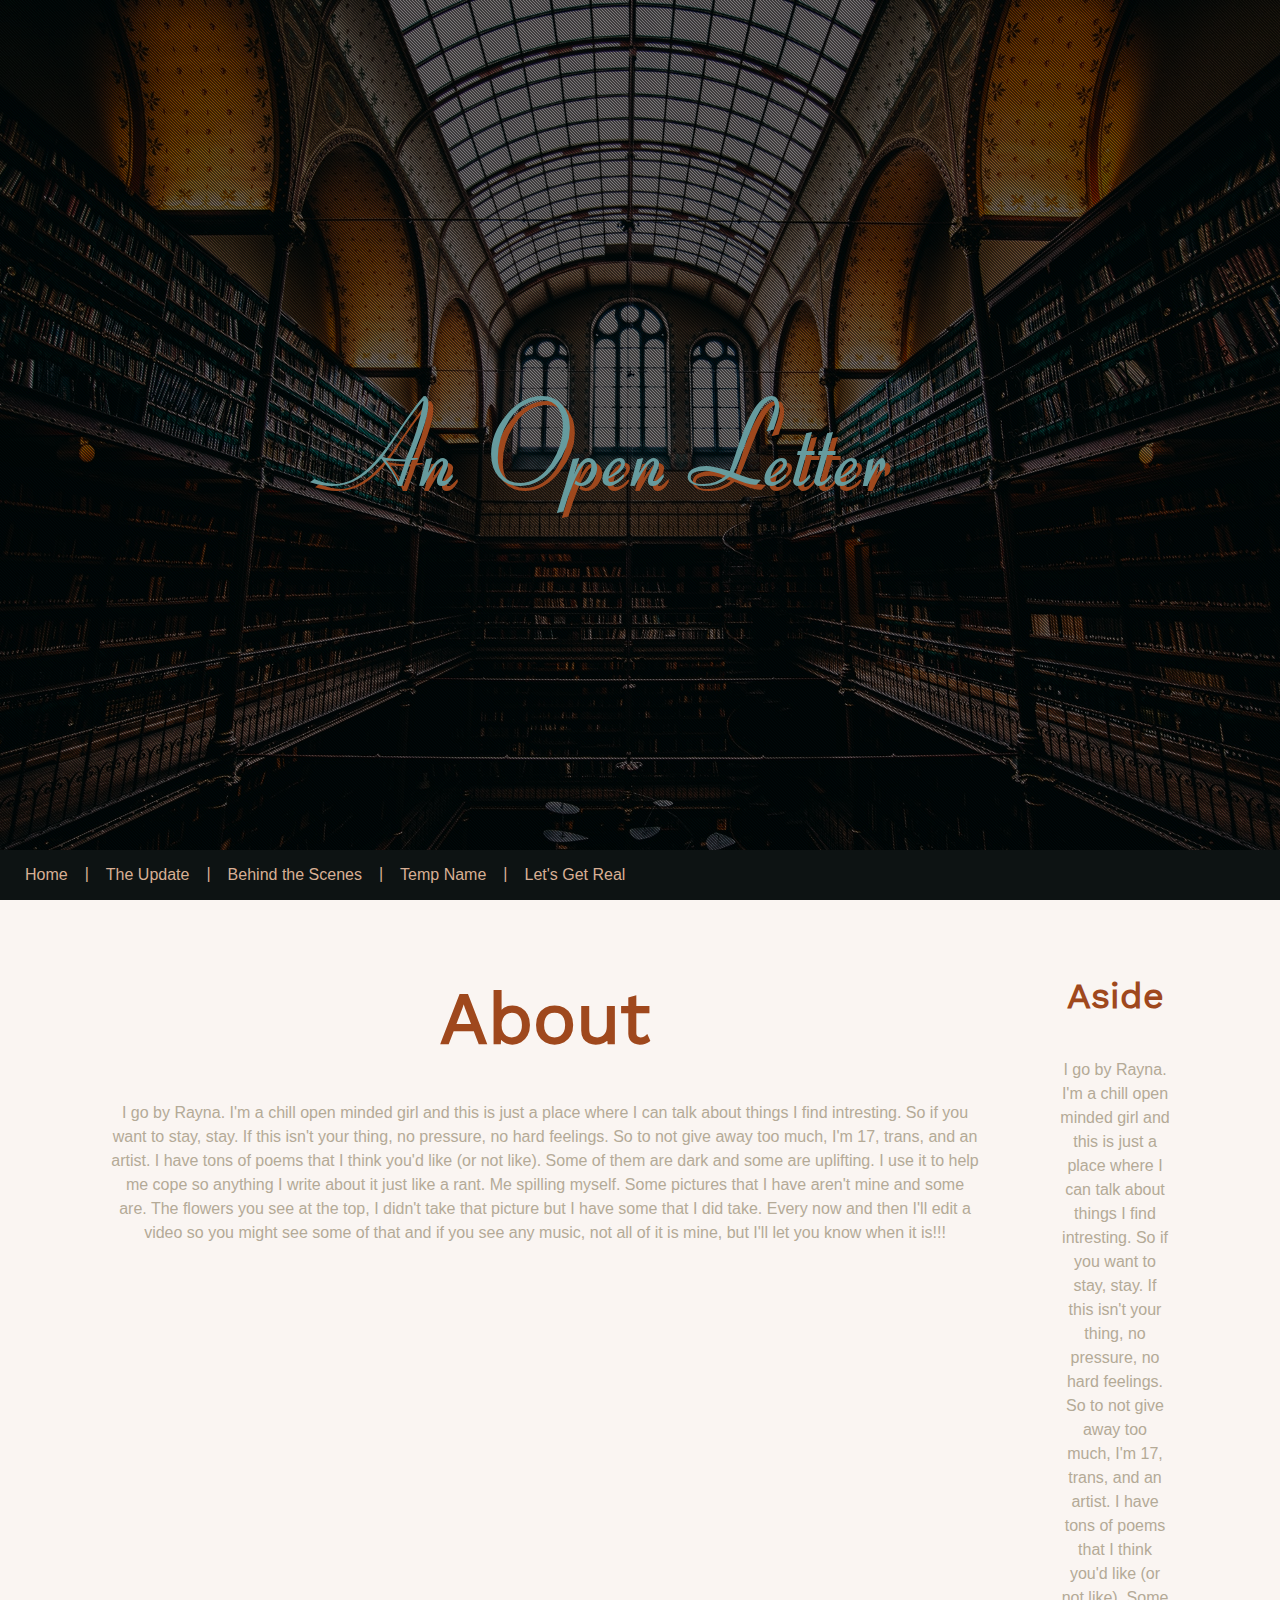
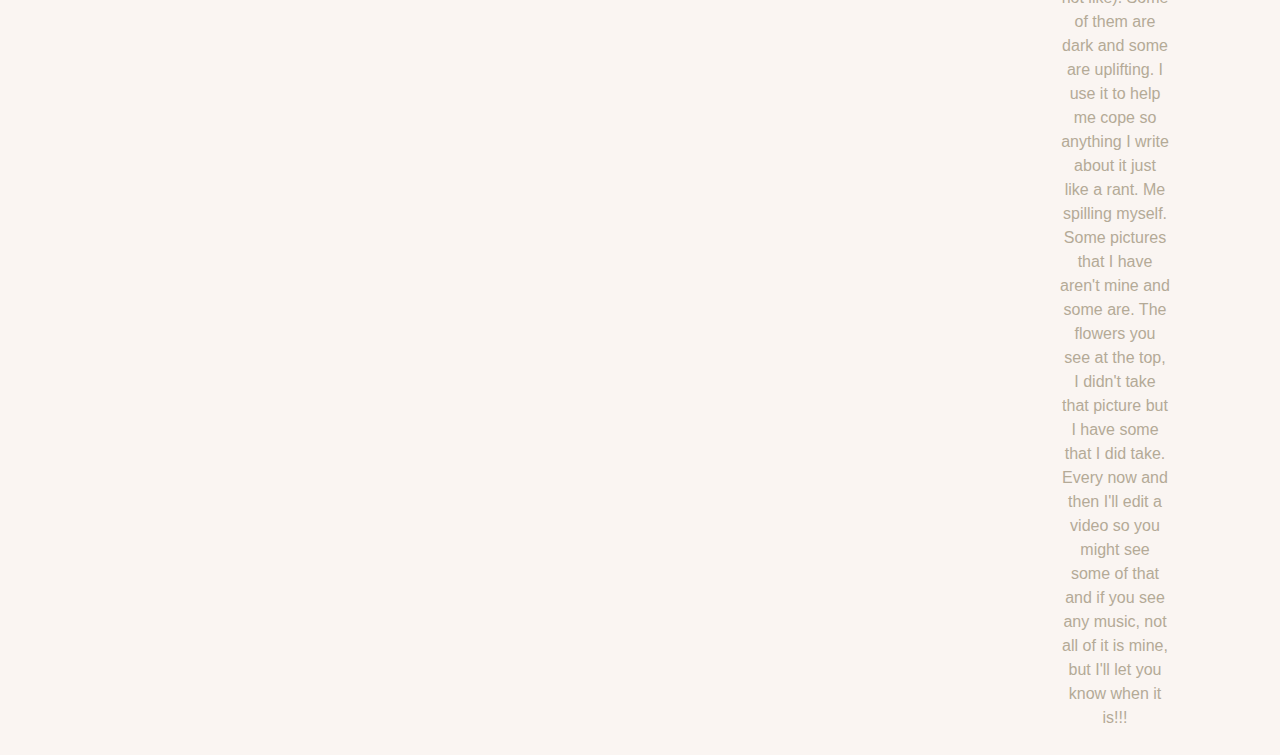
==== index.html @ 6d3339d5 "Major Update" ====
<!DOCTYPE html>
<html lang="en">

<head>

  <meta charset="utf-8">
  <meta name="description" content="Welcome to my blog.">
  <meta name="author" content="Rayna Weeden">
  <meta name="viewport" content="width=device-width, initial-scale=1">
  <link rel="icon" href="img/background.jpg">

  <title>An Open Letter</title>

  <!-- Bootstrap -->
  <link rel="stylesheet" href="bootstrap/css/bootstrap.min.css">
  <!-- Style Css -->
  <link href="css/main.css" rel="stylesheet">
  <!-- Font/icon List -->
  <link href="css/fonts.css" rel="stylesheet">

</head>

<body id="body">

  <header class="masthead">
    <div class="container d-flex align-items-center">
      <div class="row">
        <div class="col-lg-10 mx-auto d-flex flex-column justify-content-center">
          <h1>An Open Letter</h1>
        </div>
      </div>
    </div>
  </header>

  <!-- Nav Bar -->

  <nav id="mainNav" class="navbar navbar-expand-xl navbar-togglable">
    <div class="container">

      <!-- Toggler -->
      <button class="navbar-toggler collapsed" type="button" data-toggle="collapse" data-target="#navbarCollapse" aria-controls="navbarCollapse" aria-expanded="false" aria-label="Toggle navigation">
        <i class="fas fa-bars"></i>
      </button>
      <!-- Collapse -->
      <div class="collapse navbar-collapse" id="navbarCollapse">

        <!-- Links -->
        <ul id="navbarWrapper" class="nav navbar-nav custom-navbar">

          <li class="nav-item-divider">
            <span class="nav-link">
              <span></span>
            </span>
          </li>

          <li class="nav-item active">
            <a class="nav-link sliding-link btn" href="#home">
              Home
            </a>
          </li>

          <li class="nav-item-divider">
            <span class="nav-link">
              <span>|</span>
            </span>
          </li>

          <li class="nav-item">
            <a class="nav-link sliding-link btn" href="#aboutUs">
              The Update
            </a>
          </li>

          <li class="nav-item-divider">
            <span class="nav-link">
              <span>|</span>
            </span>
          </li>

          <li class="nav-item">
            <a class="nav-link sliding-link btn" href="#meetUs">
              Behind the Scenes
            </a>
          </li>

          <li class="nav-item-divider">
            <span class="nav-link">
              <span>|</span>
            </span>
          </li>

          <li class="nav-item">
            <a class="nav-link sliding-link btn" href="#contacts">
              Temp Name
            </a>
          </li>

          <li class="nav-item-divider">
            <span class="nav-link">
              <span>|</span>
            </span>
          </li>

          <li class="nav-item">
            <a class="nav-link sliding-link btn" href="#contacts">
              Let's Get Real
            </a>
          </li>

          <!-- Nav Divider -->

          <li class="nav-item-divider">
            <span class="nav-link">
              <span></span>
            </span>
          </li>

        </ul>

      </div> <!-- / .navbar-collapse -->

    </div> <!-- / .container -->
  </nav>

  <main>
    <div class="container">
      <div class="row">
        <article class="col-lg-10">
          <h1>About</h1>
          <p>
            I go by Rayna. I'm a chill open minded girl and this is just a place where I can talk about things I find intresting. So if you want to stay, stay. If this isn't your thing, no pressure, no hard feelings.
            So to not give away too much, I'm 17, trans, and an artist. I have tons of poems that I think you'd like (or not like). Some of them are dark and some are uplifting. I use it to help me cope so anything I write about it just like a rant.
            Me spilling myself. Some pictures that I have aren't mine and some are. The flowers you see at the top, I didn't take that picture but I have some that I did take. Every now and then I'll edit a video so you might see some of that and if
            you see any music, not all of it is mine, but I'll let you know when it is!!!
          </p>
        </article>
        <aside class="col-lg-2">
          <h4>Aside</h4>
          <p>
            I go by Rayna. I'm a chill open minded girl and this is just a place where I can talk about things I find intresting. So if you want to stay, stay. If this isn't your thing, no pressure, no hard feelings.
            So to not give away too much, I'm 17, trans, and an artist. I have tons of poems that I think you'd like (or not like). Some of them are dark and some are uplifting. I use it to help me cope so anything I write about it just like a rant.
            Me spilling myself. Some pictures that I have aren't mine and some are. The flowers you see at the top, I didn't take that picture but I have some that I did take. Every now and then I'll edit a video so you might see some of that and if
            you see any music, not all of it is mine, but I'll let you know when it is!!!
          </p>
        </aside>
      </div>
    </div>
  </main>


  <!-- Bootstrap core JavaScript -->
  <script src="js/jquery.min.js"></script>
  <script src="bootstrap/js/bootstrap.bundle.min.js"></script>

  <!-- Plugin JavaScript -->
  <script src="js/jquery.easing.min.js"></script>

  <!-- Custom scripts for this template -->
  <script src="js/main.js"></script>

</body>

</html>
---- css/main.css ----
body, html {
  width: 100%;
  height: 100%;
  background-color: #FAF5F2;
  color: #B4AA97;
}

body {
  margin: 0;
}

/* width */
::-webkit-scrollbar {
  width: 5px;
}

::-moz-scrollbar {
  width: 5px;
}

/* Track */
::-webkit-scrollbar-track {
  background: #f1f1f1;
}

::-moz-scrollbar-track {
  background: #f1f1f1;
}

/* Handle */
::-webkit-scrollbar-thumb {
  background: #888;
}

::-moz-scrollbar-thumb {
  background: #888;
}

/* Handle on hover */
::-webkit-scrollbar-thumb:hover {
  background: #555;
}

::-moz-scrollbar-thumb:hover {
  background: #555;
}

.hidden {
  visibility: hidden;
  display: none;
}

.shown {
  visibility: visible;
  display: block;
}

.overshown {
  overflow-y: scroll;
}

.overhidden {
  overflow: hidden;
}

.backgroundfix {
  background-attachment: fixed !important;
}


/*____________________________________________________________________________________*/
/* Header */
header.masthead {
  background: url("[data-uri]") repeat,
  url(../img/will-van-wingerden-dsvJgiBJTOs-unsplash.jpg);
  background-position: center center;
  background-size: auto, cover;
  width: 100%;
  height: 100%;
  text-align: center;
}

header.masthead h1 {
  color: #669b9e;
  font-size: 126px;
  font-weight: 600;
  text-shadow: 5px 5px #9f481d;
  font-family: 'Aspire', script;
}

header.masthead .row,
header.masthead  .container {
  width: 100%;
  height: 100%;
}

/*____________________________________________________________________________________*/
/* Navbar */

nav#mainNav {
  background-color: #0D1313;
  padding: 15px;
  width: 100%;
  height: 50px;
  position: relative;
  top: -50px;
  left: 0;
}

#navbarBrand {
  color: #d8af94;
}

nav#mainNav .fab {
  font-size: 32px;
  color: #d8af94;
}

nav#mainNav .dropdown-menu {
  background-color: #FFF;
}

nav#mainNav .dropdown-item {
  color: #d8af94;
}

nav#mainNav .nav-link {
  color: #d8af94;
}

nav#mainNav.sticky {
  position: fixed;
  top: 0;
  z-index: 1;
}

#navbarWrapper {
  position: absolute;
  left: 0;
  animation-duration: 1.5s;
  animation-iteration-count: 1;
  animation-direction: normal;
  animation-timing-function: ease-in-out;
  animation-fill-mode: forwards;
  animation-delay: 0s;
}

.centerSlide{
  animation-name: centerSlide;
}

@keyframes centerSlide {
  from {
    left: 0;
  }
  to {
    left: 20%;
  }
}

.leftSlide{
  animation-name: leftSlide;
}

@keyframes leftSlide {
  from {
    left: 20%;
  }
  to {
    left: 0;
  }
}
/*____________________________________________________________________________________*/
/* Buttons */
.btn {
  background-color: inherit;
  color: inherit;
  width: auto;
  height: auto;
  text-decoration: none;
}

.btn:hover {
  color: #16181b;
  background-color: #977A67;
  width: 100%;
  height: 100%;
  border-radius: 0;
}

.btn.active {
  background-color: #A8897D;
  color: #0D1313;
}

.btn:focus, .btn:active {
  outline: none;
  -webkit-box-shadow: none;
  box-shadow: none;
}

/*____________________________________________________________________________________*/
/* Text */

a, ul, ol, li {
  text-decoration: none;
  list-style-type: none;
}

.h1, .h2, .h3, .h4, .h5, .h6, .p, h1, h2, h3, h4, h5, h6, p {
  padding: 15px;
  margin: 10px;
}

h1, h2, h3, h4, h5, h6, p {
  text-align: center;
}

h1, h2, h3, h4, h5, h6 {
  color: #9f481d;
  font-weight: 600;
  font-family: 'Work', sans-serif;
}

.h1, h1 {
  font-size: 72px;
}

.h2, h2 {
  font-size: 60px;
}

.h3, h3 {
  font-size: 48px;
}

@media (max-width: 719px) {
  .h3, h3 {
    font-size: 34px;
  }
}

.h4, h4 {
  font-size: 36px;
}

.h5, h5 {
  font-size: 24px;
}

.h6, h6 {
  font-size: 20px;
}

.p, p {
  font-size: 16px;
  font-family: 'Open Sans', sans-serif;
}
---- css/fonts.css ----
@font-face {
  font-family:"Aspire";
  src: url(../fonts/AspireDemibold-YaaO.ttf);
}
@font-face {
  font-family:"Paint";
  src: url(../fonts/Paintingwithchocolate-K5mo.ttf);
}
@font-face {
  font-family:"Work";
  src: url(../fonts/WorkSans-Regular.ttf);
}
@font-face {
  font-family:"Paint";
  src: url(../fonts/Paintingwithchocolate-K5mo.ttf);
}
@font-face {
  font-family:"Paint";
  src: url(../fonts/Paintingwithchocolate-K5mo.ttf);
}
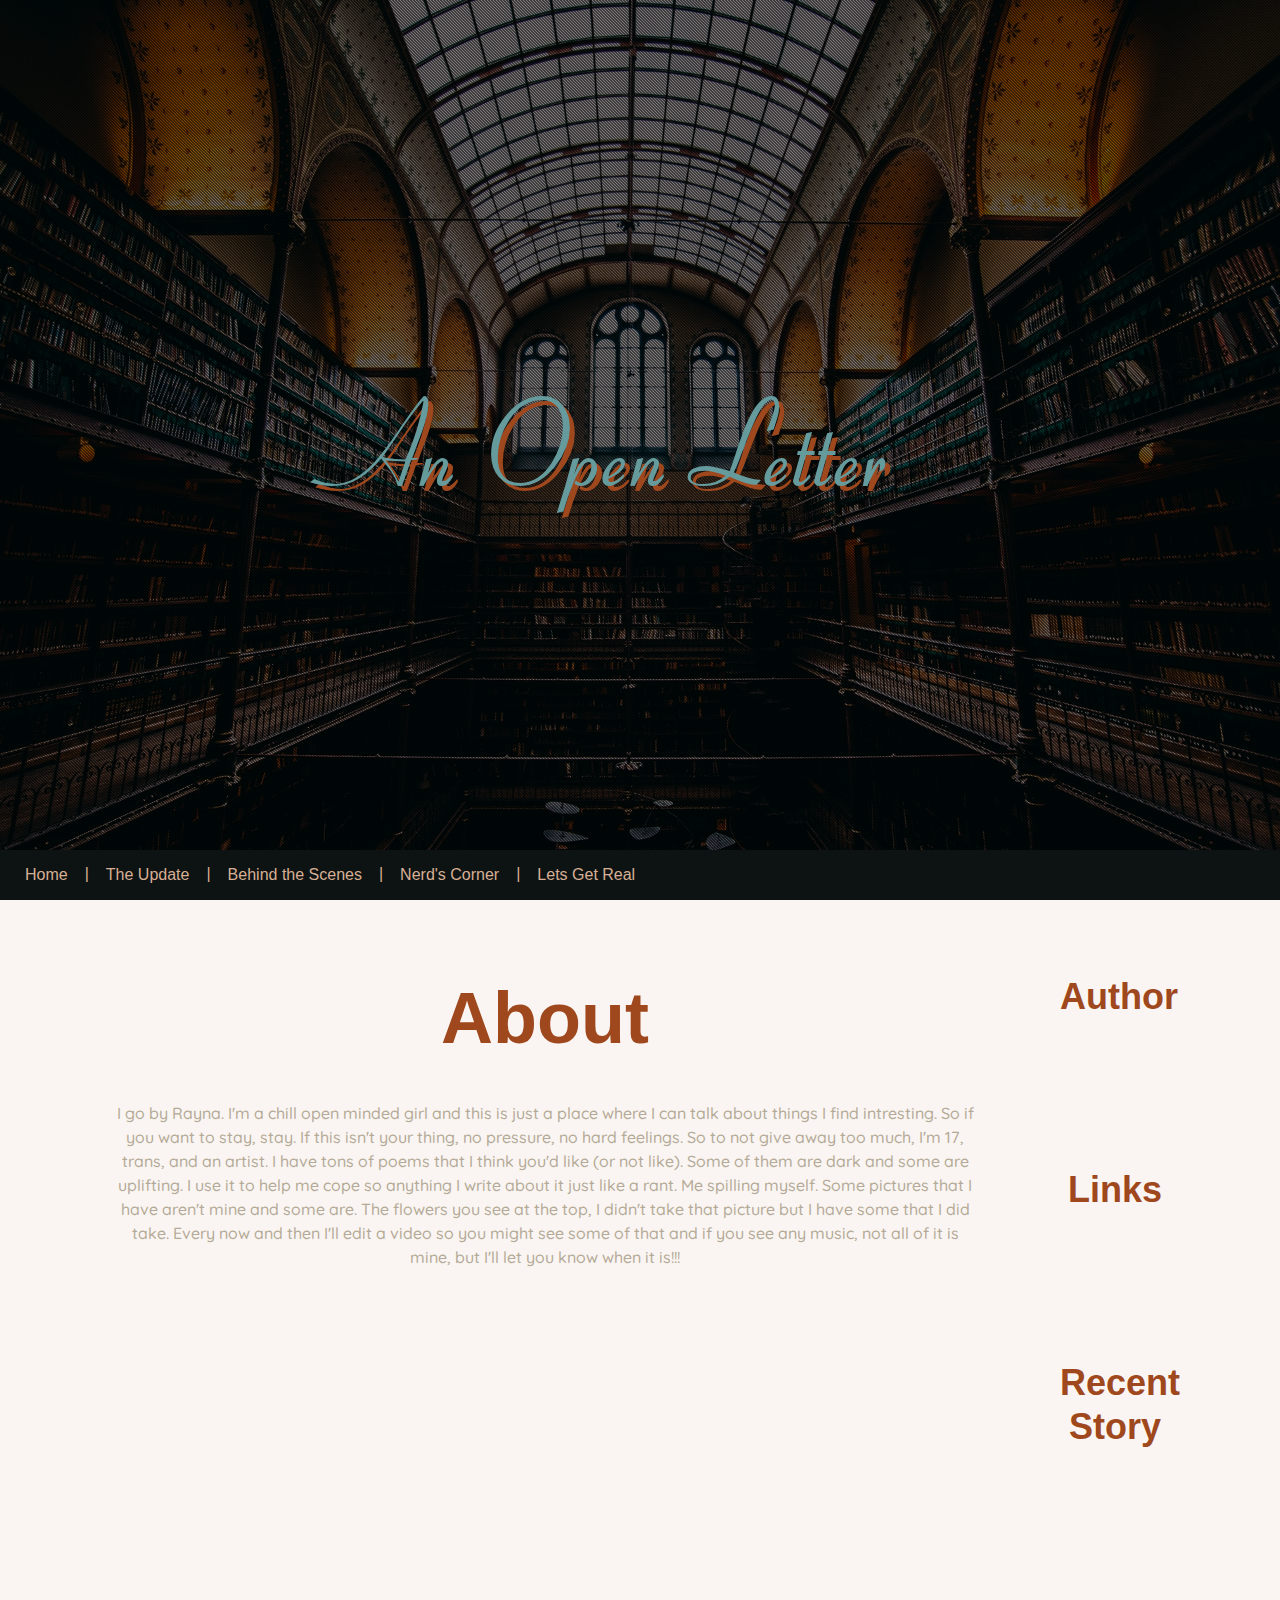
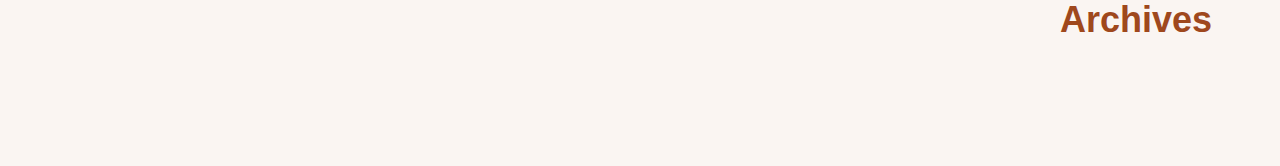
==== commit 49ebd3dc: "JavaScript & CSS animation update" ====
--- a/index.html
+++ b/index.html
@@ -90,8 +90,8 @@
           </li>
 
           <li class="nav-item">
-            <a class="nav-link sliding-link btn" href="#contacts">
-              Temp Name
+            <a class="nav-link sliding-link btn" href="#nerdsCorner">
+              Nerd's Corner
             </a>
           </li>
 
@@ -102,8 +102,8 @@
           </li>
 
           <li class="nav-item">
-            <a class="nav-link sliding-link btn" href="#contacts">
-              Let's Get Real
+            <a class="nav-link sliding-link btn" href="#LGR">
+              Lets Get Real
             </a>
           </li>
 
@@ -134,14 +134,15 @@
             you see any music, not all of it is mine, but I'll let you know when it is!!!
           </p>
         </article>
-        <aside class="col-lg-2">
-          <h4>Aside</h4>
-          <p>
-            I go by Rayna. I'm a chill open minded girl and this is just a place where I can talk about things I find intresting. So if you want to stay, stay. If this isn't your thing, no pressure, no hard feelings.
-            So to not give away too much, I'm 17, trans, and an artist. I have tons of poems that I think you'd like (or not like). Some of them are dark and some are uplifting. I use it to help me cope so anything I write about it just like a rant.
-            Me spilling myself. Some pictures that I have aren't mine and some are. The flowers you see at the top, I didn't take that picture but I have some that I did take. Every now and then I'll edit a video so you might see some of that and if
-            you see any music, not all of it is mine, but I'll let you know when it is!!!
-          </p>
+        <aside class="col-lg-2 text-center">
+          <h4>Author</h4>
+          <div style="height: 100px;"></div>
+          <h4>Links</h4>
+          <div style="height: 100px;"></div>
+          <h4>Recent Story</h4>
+          <div style="height: 100px;"></div>
+          <h4>Archives</h4>
+          <div style="height: 100px;"></div>
         </aside>
       </div>
     </div>
--- a/css/main.css
+++ b/css/main.css
@@ -178,6 +178,7 @@
   width: auto;
   height: auto;
   text-decoration: none;
+  border-radius: 0;
 }
 
 .btn:hover {
@@ -197,6 +198,7 @@
   outline: none;
   -webkit-box-shadow: none;
   box-shadow: none;
+  border-radius: 0
 }
 
 /*____________________________________________________________________________________*/
@@ -234,12 +236,6 @@
   font-size: 48px;
 }
 
-@media (max-width: 719px) {
-  .h3, h3 {
-    font-size: 34px;
-  }
-}
-
 .h4, h4 {
   font-size: 36px;
 }
@@ -254,5 +250,5 @@
 
 .p, p {
   font-size: 16px;
-  font-family: 'Open Sans', sans-serif;
-}
+  font-family: 'Quicksand-Medium', sans-serif;
+}
--- a/css/fonts.css
+++ b/css/fonts.css
@@ -1,20 +1,60 @@
+/*
+Here is all the local fonts used in this template.
+*/
+
+
+/*____________________________________________________________________________________*/
+/* Aspire */
+
 @font-face {
   font-family:"Aspire";
   src: url(../fonts/AspireDemibold-YaaO.ttf);
 }
+
+/*____________________________________________________________________________________*/
+/* Painting with Chocolate */
+
 @font-face {
   font-family:"Paint";
   src: url(../fonts/Paintingwithchocolate-K5mo.ttf);
 }
+
+/*____________________________________________________________________________________*/
+/* Work Sans */
+
 @font-face {
-  font-family:"Work";
+  font-family:"Work", sans-serif;
   src: url(../fonts/WorkSans-Regular.ttf);
 }
+
+/*____________________________________________________________________________________*/
+/* Montserrat */
+
 @font-face {
-  font-family:"Paint";
-  src: url(../fonts/Paintingwithchocolate-K5mo.ttf);
+  font-family:"Quicksand-Light";
+  src: url(../fonts/Quicksand-Light.ttf);
 }
 @font-face {
-  font-family:"Paint";
-  src: url(../fonts/Paintingwithchocolate-K5mo.ttf);
+  font-family:"Quicksand-Regular";
+  src: url(../fonts/Quicksand-Regular.ttf);
 }
+@font-face {
+  font-family:"Quicksand-Medium";
+  src: url(../fonts/Quicksand-Medium.ttf);
+}
+@font-face {
+  font-family:"Quicksand-SemiBold";
+  src: url(../fonts/Quicksand-SemiBold.ttf);
+}
+@font-face {
+  font-family:"Quicksand-Bold";
+  src: url(../fonts/fonts/Quicksand-Bold.ttf);
+}
+
+/*____________________________________________________________________________________*/
+/* Buttons */
+
+@font-face {
+  font-family:"Montserrat";
+  src: url(../fonts/Montserrat-Regular.ttf);
+}
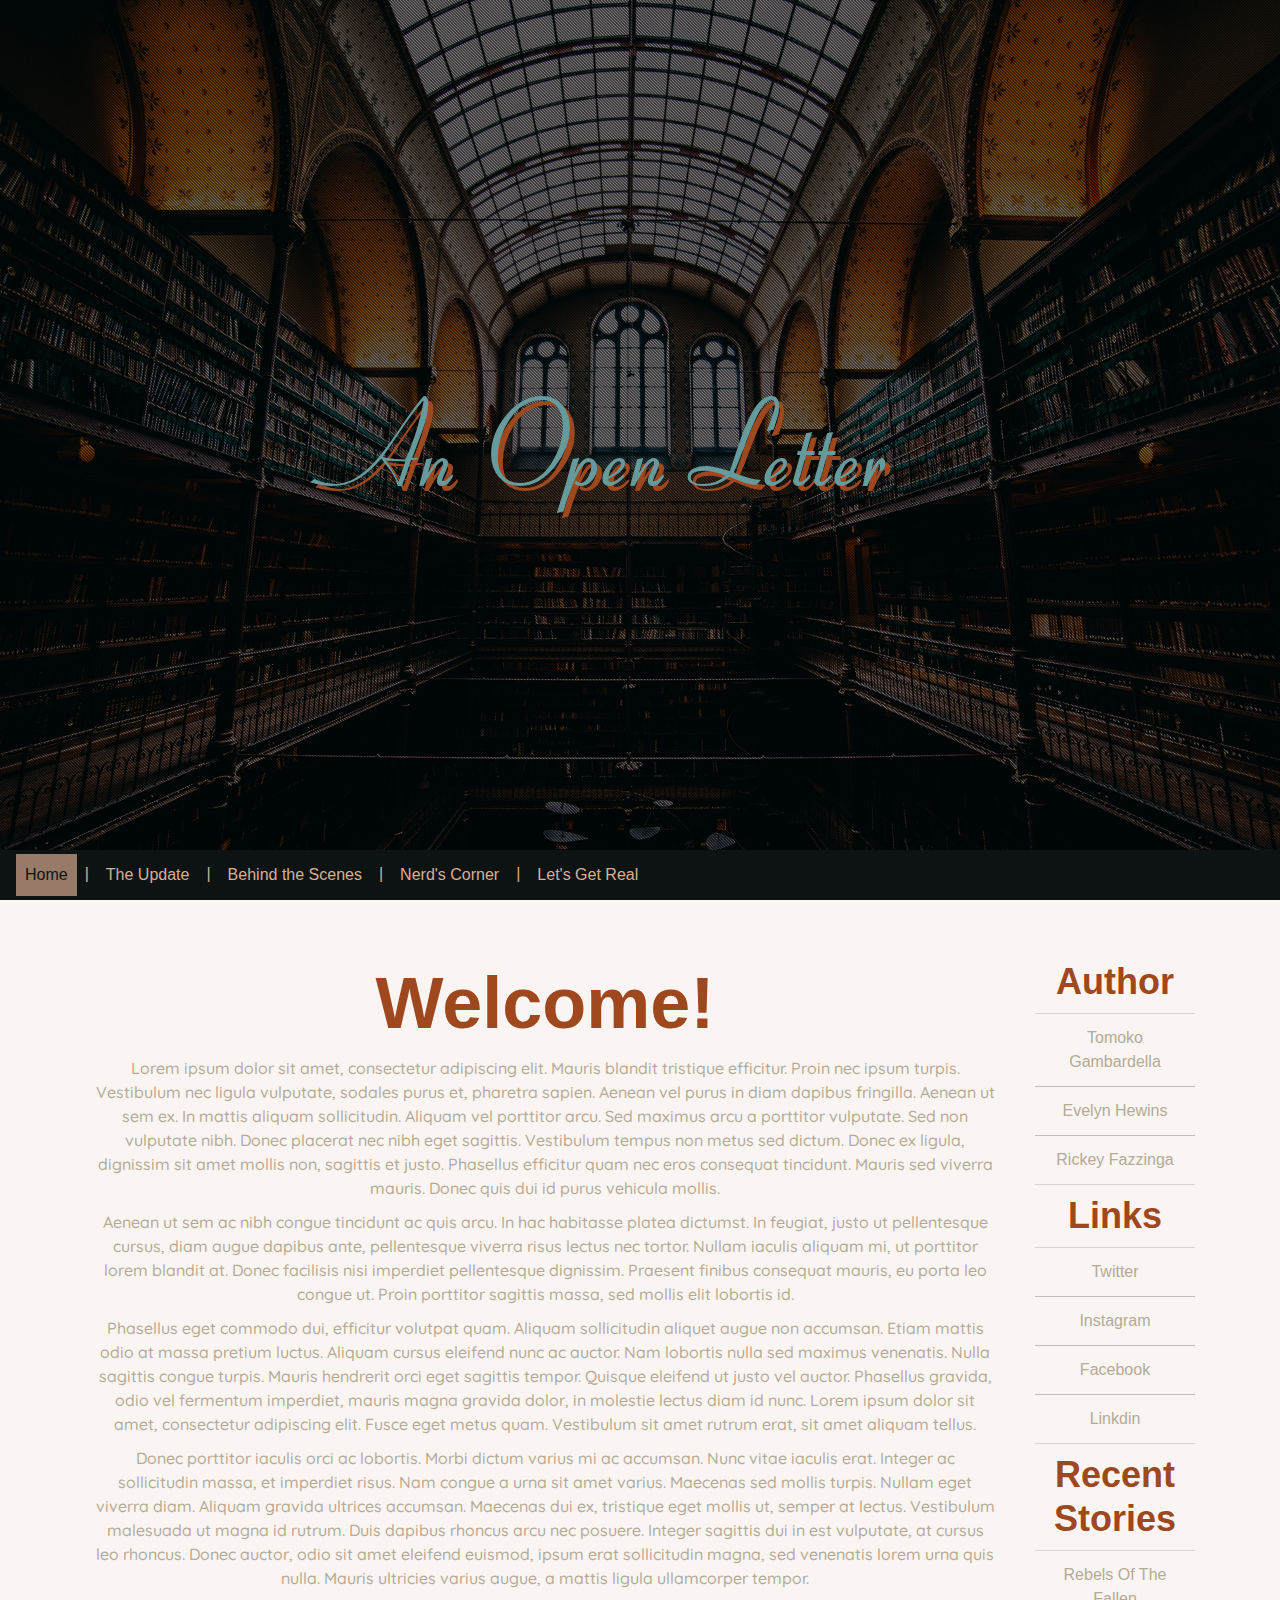
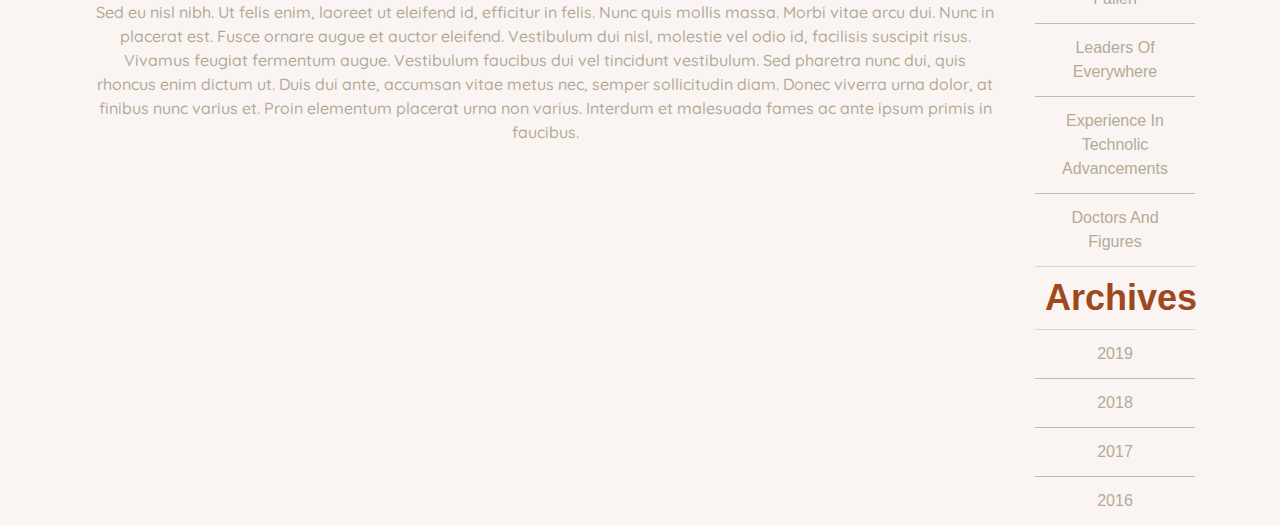
==== commit 0d36ca11: "Major Update" ====
--- a/index.html
+++ b/index.html
@@ -54,7 +54,7 @@
           </li>
 
           <li class="nav-item active">
-            <a class="nav-link sliding-link btn" href="#home">
+            <a class="nav-link btn active" href="index.html">
               Home
             </a>
           </li>
@@ -66,7 +66,7 @@
           </li>
 
           <li class="nav-item">
-            <a class="nav-link sliding-link btn" href="#aboutUs">
+            <a class="nav-link btn" href="theupdate.html">
               The Update
             </a>
           </li>
@@ -78,7 +78,7 @@
           </li>
 
           <li class="nav-item">
-            <a class="nav-link sliding-link btn" href="#meetUs">
+            <a class="nav-link btn" href="behindthescenes.html">
               Behind the Scenes
             </a>
           </li>
@@ -90,7 +90,7 @@
           </li>
 
           <li class="nav-item">
-            <a class="nav-link sliding-link btn" href="#nerdsCorner">
+            <a class="nav-link btn" href="nerdscorner.html">
               Nerd's Corner
             </a>
           </li>
@@ -102,8 +102,8 @@
           </li>
 
           <li class="nav-item">
-            <a class="nav-link sliding-link btn" href="#LGR">
-              Lets Get Real
+            <a class="nav-link btn" href="letsgetreal.html">
+              Let's Get Real
             </a>
           </li>
 
@@ -126,23 +126,51 @@
     <div class="container">
       <div class="row">
         <article class="col-lg-10">
-          <h1>About</h1>
+          <h1>Welcome!</h1>
           <p>
-            I go by Rayna. I'm a chill open minded girl and this is just a place where I can talk about things I find intresting. So if you want to stay, stay. If this isn't your thing, no pressure, no hard feelings.
-            So to not give away too much, I'm 17, trans, and an artist. I have tons of poems that I think you'd like (or not like). Some of them are dark and some are uplifting. I use it to help me cope so anything I write about it just like a rant.
-            Me spilling myself. Some pictures that I have aren't mine and some are. The flowers you see at the top, I didn't take that picture but I have some that I did take. Every now and then I'll edit a video so you might see some of that and if
-            you see any music, not all of it is mine, but I'll let you know when it is!!!
+            Lorem ipsum dolor sit amet, consectetur adipiscing elit. Mauris blandit tristique efficitur. Proin nec ipsum turpis. Vestibulum nec ligula vulputate, sodales purus et, pharetra sapien. Aenean vel purus in diam dapibus fringilla. Aenean ut sem ex. In mattis aliquam sollicitudin. Aliquam vel porttitor arcu. Sed maximus arcu a porttitor vulputate. Sed non vulputate nibh. Donec placerat nec nibh eget sagittis. Vestibulum tempus non metus sed dictum. Donec ex ligula, dignissim sit amet mollis non, sagittis et justo. Phasellus efficitur quam nec eros consequat tincidunt. Mauris sed viverra mauris. Donec quis dui id purus vehicula mollis.
+          </p>
+          <p>
+            Aenean ut sem ac nibh congue tincidunt ac quis arcu. In hac habitasse platea dictumst. In feugiat, justo ut pellentesque cursus, diam augue dapibus ante, pellentesque viverra risus lectus nec tortor. Nullam iaculis aliquam mi, ut porttitor lorem blandit at. Donec facilisis nisi imperdiet pellentesque dignissim. Praesent finibus consequat mauris, eu porta leo congue ut. Proin porttitor sagittis massa, sed mollis elit lobortis id.
+          </p>
+          <p>
+            Phasellus eget commodo dui, efficitur volutpat quam. Aliquam sollicitudin aliquet augue non accumsan. Etiam mattis odio at massa pretium luctus. Aliquam cursus eleifend nunc ac auctor. Nam lobortis nulla sed maximus venenatis. Nulla sagittis congue turpis. Mauris hendrerit orci eget sagittis tempor. Quisque eleifend ut justo vel auctor. Phasellus gravida, odio vel fermentum imperdiet, mauris magna gravida dolor, in molestie lectus diam id nunc. Lorem ipsum dolor sit amet, consectetur adipiscing elit. Fusce eget metus quam. Vestibulum sit amet rutrum erat, sit amet aliquam tellus.
+          </p>
+          <p>
+            Donec porttitor iaculis orci ac lobortis. Morbi dictum varius mi ac accumsan. Nunc vitae iaculis erat. Integer ac sollicitudin massa, et imperdiet risus. Nam congue a urna sit amet varius. Maecenas sed mollis turpis. Nullam eget viverra diam. Aliquam gravida ultrices accumsan. Maecenas dui ex, tristique eget mollis ut, semper at lectus. Vestibulum malesuada ut magna id rutrum. Duis dapibus rhoncus arcu nec posuere. Integer sagittis dui in est vulputate, at cursus leo rhoncus. Donec auctor, odio sit amet eleifend euismod, ipsum erat sollicitudin magna, sed venenatis lorem urna quis nulla. Mauris ultricies varius augue, a mattis ligula ullamcorper tempor.
+          </p>
+          <p>
+            Sed eu nisl nibh. Ut felis enim, laoreet ut eleifend id, efficitur in felis. Nunc quis mollis massa. Morbi vitae arcu dui. Nunc in placerat est. Fusce ornare augue et auctor eleifend. Vestibulum dui nisl, molestie vel odio id, facilisis suscipit risus. Vivamus feugiat fermentum augue. Vestibulum faucibus dui vel tincidunt vestibulum. Sed pharetra nunc dui, quis rhoncus enim dictum ut. Duis dui ante, accumsan vitae metus nec, semper sollicitudin diam. Donec viverra urna dolor, at finibus nunc varius et. Proin elementum placerat urna non varius. Interdum et malesuada fames ac ante ipsum primis in faucibus.
           </p>
         </article>
-        <aside class="col-lg-2 text-center">
+        <aside id="defaultAside" class="col-lg-2">
           <h4>Author</h4>
-          <div style="height: 100px;"></div>
+          <ul class="list-group list-group-flush"> <!-- Author -->
+            <li class="list-group-item">Tomoko Gambardella</li>
+            <li class="list-group-item">Evelyn Hewins</li>
+            <li class="list-group-item">Rickey Fazzinga</li>
+          </ul>
           <h4>Links</h4>
-          <div style="height: 100px;"></div>
-          <h4>Recent Story</h4>
-          <div style="height: 100px;"></div>
+          <ul class="list-group list-group-flush"> <!-- Links -->
+            <li class="list-group-item">Twitter</li>
+            <li class="list-group-item">Instagram</li>
+            <li class="list-group-item">Facebook</li>
+            <li class="list-group-item">Linkdin</li>
+          </ul>
+          <h4>Recent Stories</h4>
+          <ul class="list-group list-group-flush"> <!-- Recent Stories -->
+            <li class="list-group-item">Rebels Of The Fallen</li>
+            <li class="list-group-item">Leaders Of Everywhere</li>
+            <li class="list-group-item">Experience In Technolic Advancements</li>
+            <li class="list-group-item">Doctors And Figures</li>
+          </ul>
           <h4>Archives</h4>
-          <div style="height: 100px;"></div>
+          <ul class="list-group list-group-flush"> <!-- Archive -->
+            <li class="list-group-item">2019</li>
+            <li class="list-group-item">2018</li>
+            <li class="list-group-item">2017</li>
+            <li class="list-group-item">2016</li>
+          </ul>
         </aside>
       </div>
     </div>
--- a/css/main.css
+++ b/css/main.css
@@ -70,6 +70,7 @@
 
 /*____________________________________________________________________________________*/
 /* Header */
+
 header.masthead {
   background: url("[data-uri]") repeat,
   url(../img/will-van-wingerden-dsvJgiBJTOs-unsplash.jpg);
@@ -85,7 +86,7 @@
   font-size: 126px;
   font-weight: 600;
   text-shadow: 5px 5px #9f481d;
-  font-family: 'Aspire', script;
+  font-family: 'Aspire';
 }
 
 header.masthead .row,
@@ -124,7 +125,7 @@
   color: #d8af94;
 }
 
-nav#mainNav .nav-link {
+.nav-link {
   color: #d8af94;
 }
 
@@ -132,6 +133,18 @@
   position: fixed;
   top: 0;
   z-index: 1;
+}
+
+aside#updateMenu.sticky {
+  position: fixed;
+  top: 100px;
+  right: 45px;
+  z-index: 1;
+}
+
+aside#defaultAside .list-group-item {
+  background-color: transparent;
+  text-align: center;
 }
 
 #navbarWrapper {
@@ -170,13 +183,87 @@
     left: 0;
   }
 }
+
+/*____________________________________________________________________________________*/
+/* Games First Page*/
+/* Some parts from w3schools */
+#gameIcon {
+  margin: 25px 0;
+}
+
+#gameIcon .col-sm-6 {
+  position: relative;
+  width: 50%;
+}
+
+#gameIcon .col-sm-6:hover .gameOverlay {
+  opacity: 1;
+}
+
+#gameIcon .row {
+  margin: 30px 0;
+}
+
+img.gameIcon {
+  width: 100%;
+  height: 100%;
+  object-fit: fill;
+}
+
+.gameTitle {
+  display: none;
+}
+
+.gameOverlayTitle {
+  position: absolute;
+  top: 40%;
+  left: 50%;
+  transform: translate(-50%, -50%);
+  text-align: center;
+}
+
+.gameOverlay {
+  position: absolute;
+  top: 0;
+  bottom: 0;
+  left: 15px;
+  right: 0;
+  height: 100%;
+  width: calc(100% - 30px);
+  opacity: 0;
+  transition: .5s ease;
+  background-color: rgba(0, 0, 0, 0.80);
+}
+
+@media (max-width: 719px) {
+  img.gameIcon {
+    width: 320px;
+    height: 320px;
+  }
+
+  #gameIcon .col-sm-6 {
+    position: static;
+    display: block;
+    width: 100%;
+    margin-left: auto !important;
+    margin-right: auto !important;
+  }
+
+  .gameTitle {
+    display: block;
+  }
+
+  .gameOverlay {
+    display: none;
+  }
+}
+
+
 /*____________________________________________________________________________________*/
 /* Buttons */
 .btn {
-  background-color: inherit;
-  color: inherit;
-  width: auto;
-  height: auto;
+  background-color: transparent;
+  color: #d8af94;
   text-decoration: none;
   border-radius: 0;
 }
@@ -190,16 +277,56 @@
 }
 
 .btn.active {
-  background-color: #A8897D;
-  color: #0D1313;
-}
-
-.btn:focus, .btn:active {
-  outline: none;
-  -webkit-box-shadow: none;
-  box-shadow: none;
-  border-radius: 0
-}
+  color: #0d1313;
+  background-color: #977A67;
+}
+
+.btn.active:hover {
+  color: #0d1313;
+  background-color: #d8af94;
+}
+
+aside .btn {
+  background-color: #faf5f2;
+  color: #9f481d;
+  width: 100%;
+  height: auto;
+  font-size: inherit;
+  text-align: right;
+  text-decoration: none;
+  border-radius: 0;
+}
+
+aside .btn:hover {
+  color: #faf5f2;
+  background-color: #9f481d;
+  width: 100%;
+  height: auto;
+  border-radius: 0;
+}
+
+aside .btn.active {
+  color: #faf5f2;
+  background-color: #9f481d;
+}
+
+/*____________________________________________________________________________________*/
+/* The Update Specifics */
+
+article .header {
+  border: 3px solid #9f481d;
+}
+
+article .header hr {
+  width: 50%;
+  border-top: 3px solid #9f481d;
+  text-align: center;
+}
+
+article .content {
+  padding: 25px;
+}
+
 
 /*____________________________________________________________________________________*/
 /* Text */
@@ -210,7 +337,6 @@
 }
 
 .h1, .h2, .h3, .h4, .h5, .h6, .p, h1, h2, h3, h4, h5, h6, p {
-  padding: 15px;
   margin: 10px;
 }
 
@@ -220,7 +346,7 @@
 
 h1, h2, h3, h4, h5, h6 {
   color: #9f481d;
-  font-weight: 600;
+  font-weight: 600 !important;
   font-family: 'Work', sans-serif;
 }
 
@@ -238,6 +364,10 @@
 
 .h4, h4 {
   font-size: 36px;
+}
+
+aside h5 {
+  text-align: right;
 }
 
 .h5, h5 {
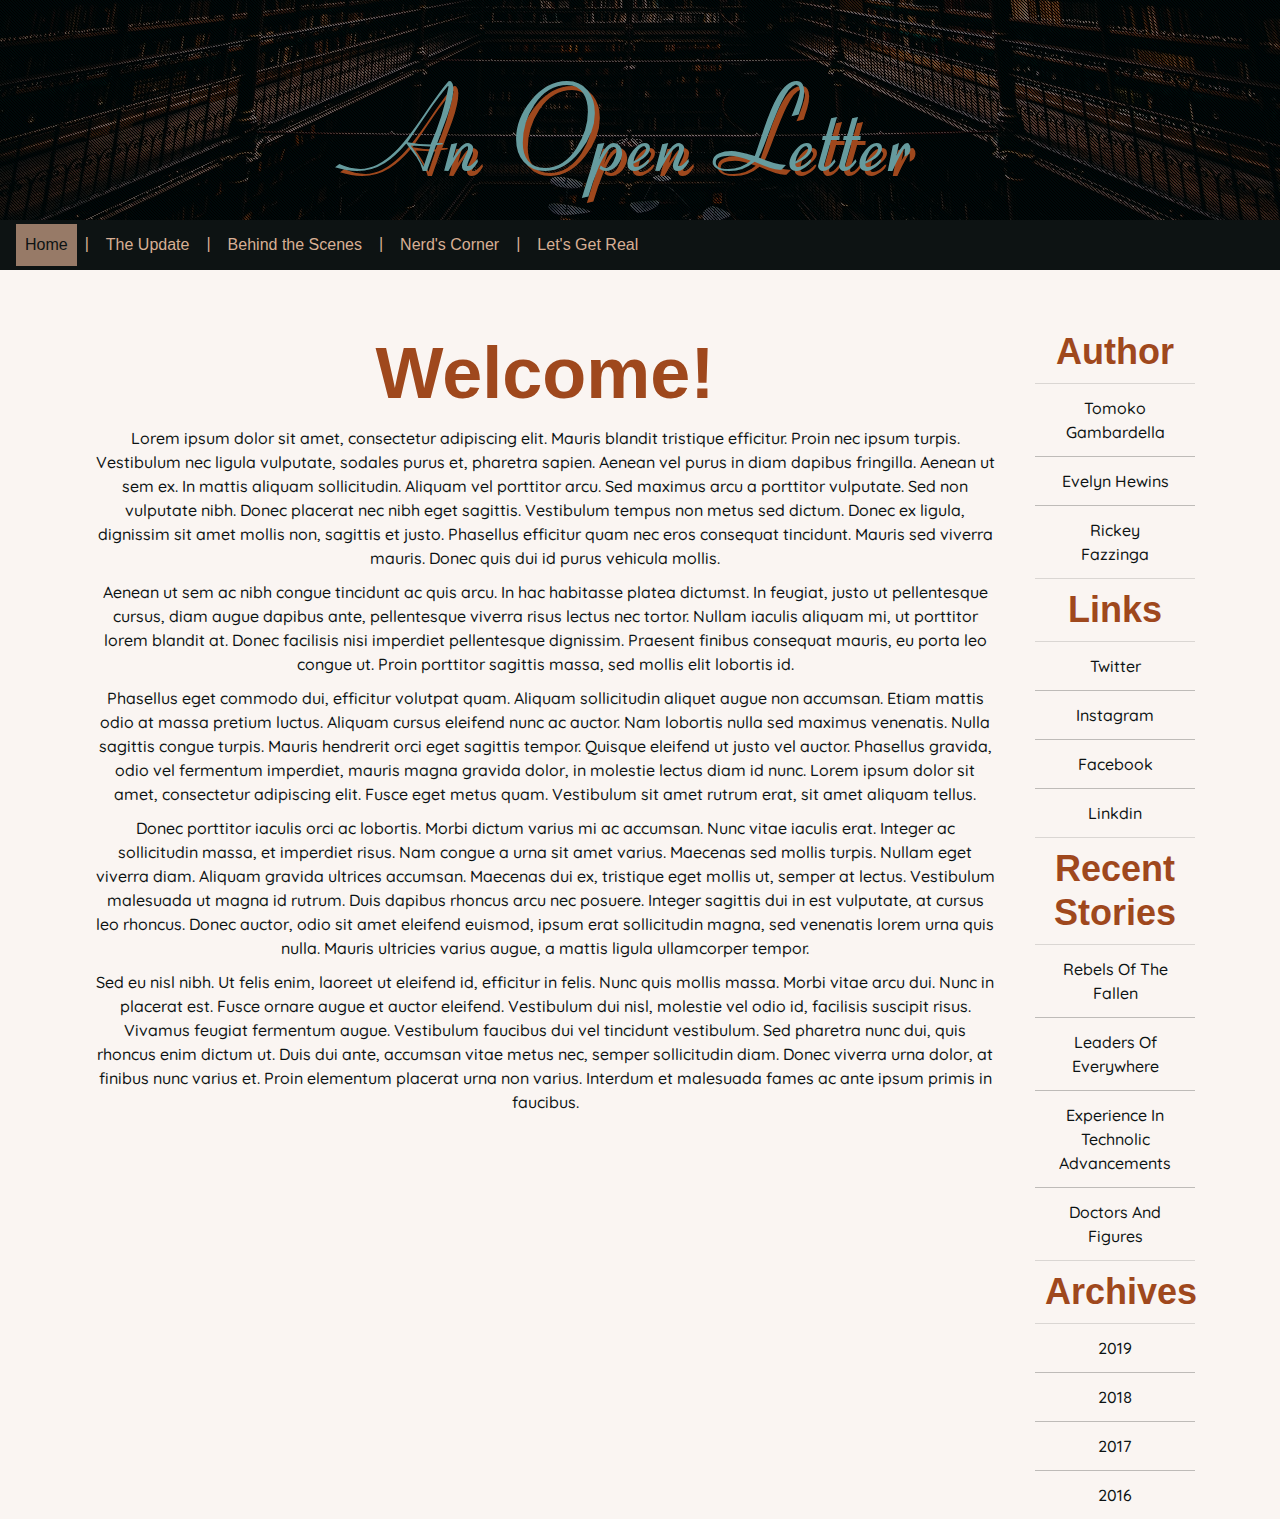
==== commit 14e1eb2a: "Major Update" ====
--- a/index.html
+++ b/index.html
@@ -12,21 +12,23 @@
   <title>An Open Letter</title>
 
   <!-- Bootstrap -->
-  <link rel="stylesheet" href="bootstrap/css/bootstrap.min.css">
+  <link rel="stylesheet" href="css/bootstrap.min.css">
   <!-- Style Css -->
   <link href="css/main.css" rel="stylesheet">
   <!-- Font/icon List -->
   <link href="css/fonts.css" rel="stylesheet">
+  <link rel="stylesheet" href="https://use.fontawesome.com/releases/v5.8.2/css/all.css" integrity="sha384-oS3vJWv+0UjzBfQzYUhtDYW+Pj2yciDJxpsK1OYPAYjqT085Qq/1cq5FLXAZQ7Ay" crossorigin="anonymous">
+
 
 </head>
 
 <body id="body">
 
   <header class="masthead">
-    <div class="container d-flex align-items-center">
+    <div class="container-fluid d-flex align-items-center">
       <div class="row">
         <div class="col-lg-10 mx-auto d-flex flex-column justify-content-center">
-          <h1>An Open Letter</h1>
+          <h1 class="site-title">An Open Letter</h1>
         </div>
       </div>
     </div>
@@ -143,7 +145,7 @@
             Sed eu nisl nibh. Ut felis enim, laoreet ut eleifend id, efficitur in felis. Nunc quis mollis massa. Morbi vitae arcu dui. Nunc in placerat est. Fusce ornare augue et auctor eleifend. Vestibulum dui nisl, molestie vel odio id, facilisis suscipit risus. Vivamus feugiat fermentum augue. Vestibulum faucibus dui vel tincidunt vestibulum. Sed pharetra nunc dui, quis rhoncus enim dictum ut. Duis dui ante, accumsan vitae metus nec, semper sollicitudin diam. Donec viverra urna dolor, at finibus nunc varius et. Proin elementum placerat urna non varius. Interdum et malesuada fames ac ante ipsum primis in faucibus.
           </p>
         </article>
-        <aside id="defaultAside" class="col-lg-2">
+        <aside id="defaultAside" class="col-lg-2 text-center">
           <h4>Author</h4>
           <ul class="list-group list-group-flush"> <!-- Author -->
             <li class="list-group-item">Tomoko Gambardella</li>
@@ -179,7 +181,7 @@
 
   <!-- Bootstrap core JavaScript -->
   <script src="js/jquery.min.js"></script>
-  <script src="bootstrap/js/bootstrap.bundle.min.js"></script>
+  <script src="js/bootstrap.bundle.min.js"></script>
 
   <!-- Plugin JavaScript -->
   <script src="js/jquery.easing.min.js"></script>
--- a/css/main.css
+++ b/css/main.css
@@ -67,6 +67,9 @@
   background-attachment: fixed !important;
 }
 
+.transition {
+  transition: width 1s ease-in-out, height 1s ease-in-out;
+}
 
 /*____________________________________________________________________________________*/
 /* Header */
@@ -74,26 +77,36 @@
 header.masthead {
   background: url("[data-uri]") repeat,
   url(../img/will-van-wingerden-dsvJgiBJTOs-unsplash.jpg);
-  background-position: center center;
+  background-position: center bottom;
   background-size: auto, cover;
   width: 100%;
-  height: 100%;
+  height: 30%;
   text-align: center;
 }
 
-header.masthead h1 {
+header.masthead .row,
+header.masthead  .container-fluid {
+  width: 100%;
+  height: 100%;
+  margin-left: 0;
+}
+
+.site-title {
   color: #669b9e;
   font-size: 126px;
   font-weight: 600;
   text-shadow: 5px 5px #9f481d;
   font-family: 'Aspire';
-}
-
-header.masthead .row,
-header.masthead  .container {
-  width: 100%;
-  height: 100%;
-}
+  width: 100%;
+  height: auto;
+}
+
+@media (max-width:1199px) {
+  .site-title {
+    font-size: 62px;
+  }
+}
+
 
 /*____________________________________________________________________________________*/
 /* Navbar */
@@ -135,11 +148,20 @@
   z-index: 1;
 }
 
+aside#updateMenu.non-sticky {
+  position: relative;
+  top: -10px;
+  right: -314px;
+  width: 255px;
+  height: 100%
+}
+
 aside#updateMenu.sticky {
   position: fixed;
-  top: 100px;
-  right: 45px;
-  z-index: 1;
+  top: 90px;
+  right: 40px;
+  width: 285px;
+  height: 100%;
 }
 
 aside#defaultAside .list-group-item {
@@ -147,15 +169,29 @@
   text-align: center;
 }
 
-#navbarWrapper {
-  position: absolute;
-  left: 0;
-  animation-duration: 1.5s;
-  animation-iteration-count: 1;
-  animation-direction: normal;
-  animation-timing-function: ease-in-out;
-  animation-fill-mode: forwards;
-  animation-delay: 0s;
+#navbarCollapse {
+  background-color: #0d1313;
+  z-index: 1024;
+  width: 100%;
+}
+
+@media (max-width: 1199px) {
+  .nav-item-divider {
+    display: none;
+  }
+}
+
+@media (min-width:1199px) {
+  #navbarWrapper {
+    position: absolute;
+    left: 0;
+    animation-duration: 1.5s;
+    animation-iteration-count: 1;
+    animation-direction: normal;
+    animation-timing-function: ease-in-out;
+    animation-fill-mode: forwards;
+    animation-delay: 0s;
+  }
 }
 
 .centerSlide{
@@ -167,7 +203,7 @@
     left: 0;
   }
   to {
-    left: 20%;
+    left: 25%;
   }
 }
 
@@ -177,7 +213,7 @@
 
 @keyframes leftSlide {
   from {
-    left: 20%;
+    left: 25%;
   }
   to {
     left: 0;
@@ -327,6 +363,20 @@
   padding: 25px;
 }
 
+/*____________________________________________________________________________________*/
+/* Let's Get Real */
+
+.articleTitleWrapper {
+  margin: 50px auto;
+}
+.articleSubTitle {
+ font-size: 24px;
+ color: #9f481d;
+}
+
+.articles {
+  margin: 25px;
+}
 
 /*____________________________________________________________________________________*/
 /* Text */
@@ -346,8 +396,17 @@
 
 h1, h2, h3, h4, h5, h6 {
   color: #9f481d;
-  font-weight: 600 !important;
+  font-weight: 600;
   font-family: 'Work', sans-serif;
+}
+
+h1#bts {
+  color: #9f1d33;
+  font-weight: 300;
+  letter-spacing: .5px;
+  text-shadow: -10px -10px 1px #9f481d,
+               -20px -20px 5px #9f891d;
+
 }
 
 .h1, h1 {
@@ -378,7 +437,8 @@
   font-size: 20px;
 }
 
-.p, p {
+.p, p, li.list-group-item {
   font-size: 16px;
+  color: #0D1313;
   font-family: 'Quicksand-Medium', sans-serif;
 }
